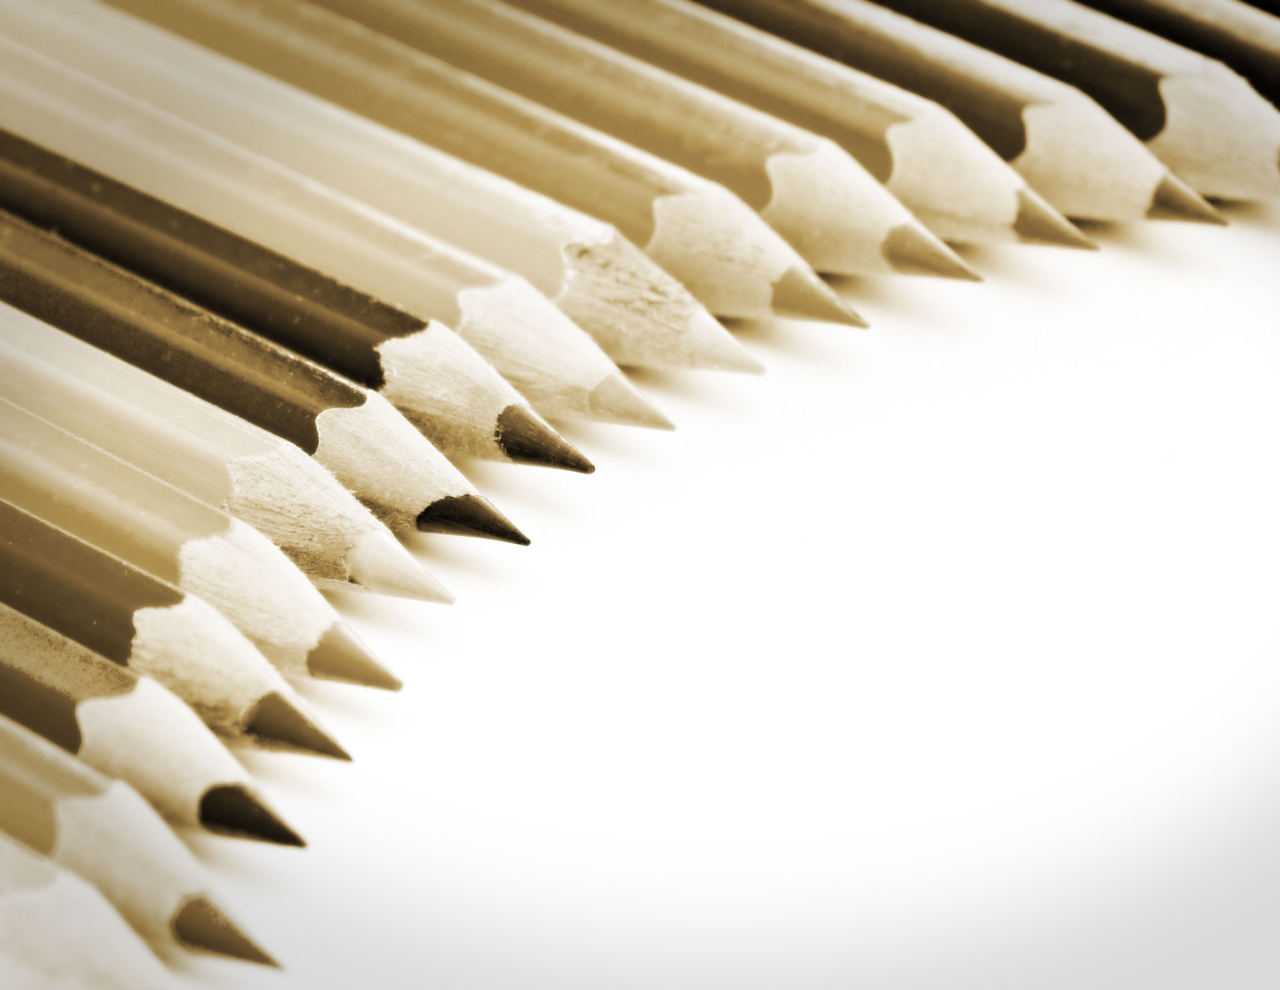
==== portfolio.html @ 7790382b "Fixed the content's positioning on the home page" ====
<!doctype html>
<html>
<head>
<meta charset="UTF-8">
	<title>Nick Appolon</title>
	<link href="css/general.css" rel="stylesheet">
	<meta name="handheldfriendly" content="true">
	<meta name="mobileoptimized" content="240">
	<meta name="viewport" content="width=device-width,initial-scale=1,target-densitydpi=devicedpi">
</head>

<body>
---- css/general.css ----
@-moz-viewport { width: device-width; scale: 1; }
@-ms-viewport { width: device-width; scale: 1; }
@-o-viewport { width: device-width; scale: 1; }
@-webkit-viewport { width: device-width; scale: 1; }
@viewport { width: device-width; scale: 1; }

* {
	-moz-box-sizing: border-box;
	-webkit-box-sizing: border-box;
	box-sizing: border-box;
}

@media only screen and (min-width: 25em) {
	
html {
	height: 100%;
	font-size: 100%;
	
	background-image:url(../images/background3.jpg);
	background-repeat: no-repeat;
	background-attachment:fixed;
	background-size: 1100px 700px;
	margin: auto;
 }	
	
.header {
	color: red;
	font-size: 24px;
	font-family: "HelveticaNeue-UltraLight" , 'Helvetica Neue UltraLight', 'Helvetica Neue';
	margin-left: 70px;
	margin-right: 50px;
	margin-top: 245px;
	margin-bottom: -15px;
 }
 
 .content {
	color: black;
	font-size: 12px;
	font-family: "HelveticaNeue-UltraLight" , 'Helvetica Neue UltraLight', 'Helvetica Neue';
	margin-left: 70px;
	margin-right: 50px;
	margin-bottom: -10px;
 }
 
 .twitter p {
	color: red;
	font-size: 12px;
	font-family: "HelveticaNeue-UltraLight" , 'Helvetica Neue UltraLight', 'Helvetica Neue';
	margin-left: 70px;
	float: left;
 }
 
 .facebook p {
	color: red;
	font-size: 12px;
	font-family: "HelveticaNeue-UltraLight" , 'Helvetica Neue UltraLight', 'Helvetica Neue';
	margin-left: 20px;
	float: left;
 }
 
 .instagram p {
	color: red;
	font-size: 12px;
	font-family: "HelveticaNeue-UltraLight" , 'Helvetica Neue UltraLight', 'Helvetica Neue';
	margin-left: 20px;
	float: left;
 } 
}

@media only screen and (min-width: 50em) {
	
html {
	height: 100%;
	font-size: 100%;
	
	background-image:url(../images/background3.jpg);
	background-repeat: no-repeat;
	background-attachment:fixed;
	background-size: 1300px 900px;
	margin: auto;
 }	
	
.header {
	color: red;
	font-size: 24px;
	font-family: "HelveticaNeue-UltraLight" , 'Helvetica Neue UltraLight', 'Helvetica Neue';
	margin-left: 540px;
	margin-right: 50px;
	margin-top: 245px;
	margin-bottom: -15px;

 }
 
 .content {
	color: black;
	font-size: 12px;
	font-family: "HelveticaNeue-UltraLight" , 'Helvetica Neue UltraLight', 'Helvetica Neue';
	margin-left: 540px;
	margin-right: 50px;
	margin-bottom: -10px;
 }
 
 .twitter p {
	color: red;
	font-size: 12px;
	font-family: "HelveticaNeue-UltraLight" , 'Helvetica Neue UltraLight', 'Helvetica Neue';
	margin-left: 540px;
	float: left;
 }
 
 .facebook p {
	color: red;
	font-size: 12px;
	font-family: "HelveticaNeue-UltraLight" , 'Helvetica Neue UltraLight', 'Helvetica Neue';
	margin-left: 20px;
	float: left;
 }
 
 .instagram p {
	color: red;
	font-size: 12px;
	font-family: "HelveticaNeue-UltraLight" , 'Helvetica Neue UltraLight', 'Helvetica Neue';
	margin-left: 20px;
	float: left;
 }
 
 .contentbackground {
	 background-color: rgba(255,255,255,0.5);
	 margin: auto;
 }
}
 
 @media only screen and (min-width: 80em) {
	 
html {
	height: 110%;
	font-size: 100%;
	
	background-image:url(../images/background3.jpg);
	background-repeat: no-repeat;
	background-attachment:fixed;
	background-size: 1450px 1000px;
	margin: auto;
 }	
	
.header {
	color: red;
	font-size: 24px;
	font-family: "HelveticaNeue-UltraLight" , 'Helvetica Neue UltraLight', 'Helvetica Neue';
	margin-left: 875px;
	margin-right: 150px;
	margin-top: 300px;
	margin-bottom: -15px;
 }
 
 .content {
	color: black;
	font-size: 12px;
	font-family: "HelveticaNeue-UltraLight" , 'Helvetica Neue UltraLight', 'Helvetica Neue';
	margin-left: 875px;
	margin-right: 150px;
 }
 
.twitter p {
	color: red;
	font-size: 12px;
	font-family: "HelveticaNeue-UltraLight" , 'Helvetica Neue UltraLight', 'Helvetica Neue';
	margin-left: 876px;
	float: left;
 }
 
 .facebook p {
	color: red;
	font-size: 12px;
	font-family: "HelveticaNeue-UltraLight" , 'Helvetica Neue UltraLight', 'Helvetica Neue';
	margin-left: 20px;
	float: left;
}
 
 .instagram p {
	color: red;
	font-size: 12px;
	font-family: "HelveticaNeue-UltraLight" , 'Helvetica Neue UltraLight', 'Helvetica Neue';
	margin-left: 20px;
	float: left;
 }
 }
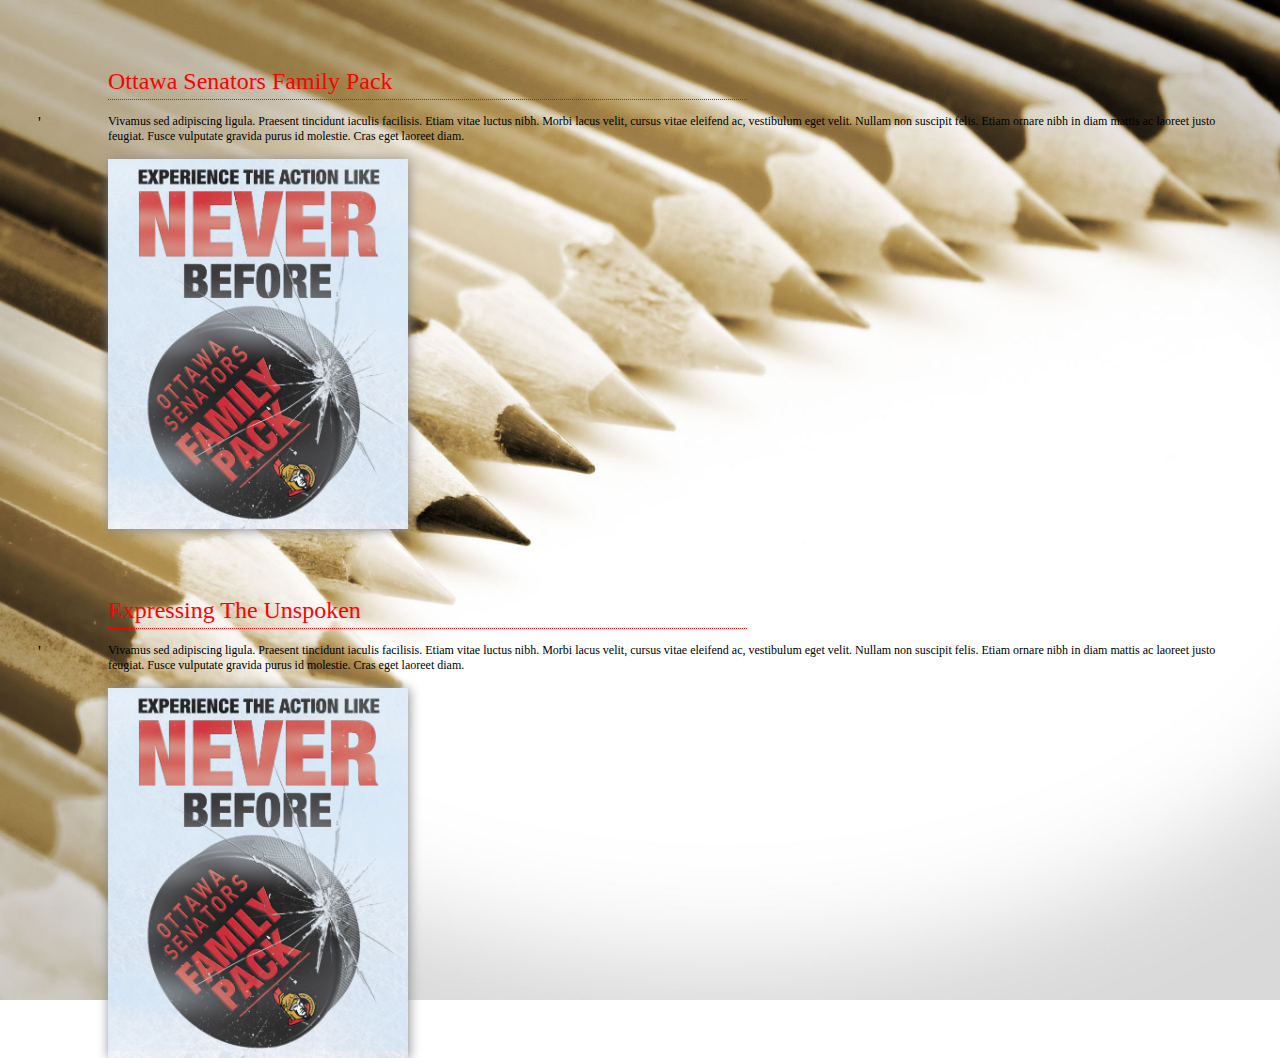
==== commit 5ecd37cc: "Added to the portfolio page. Finished the coding for the first piece" ====
--- a/portfolio.html
+++ b/portfolio.html
@@ -10,3 +10,31 @@
 </head>
 
 <body>
+
+<div class="portfolioheader">
+	<p> Ottawa Senators Family Pack </p>
+</div>
+
+<div class="titleborder"> 
+</div>'
+
+<div class="portfoliocontent">
+	<p> Vivamus sed adipiscing ligula. Praesent tincidunt iaculis facilisis. Etiam vitae luctus nibh. Morbi lacus velit, cursus vitae eleifend ac, vestibulum eget velit. Nullam non suscipit felis. Etiam ornare nibh in diam mattis ac laoreet justo feugiat. Fusce vulputate gravida purus id molestie. Cras eget laoreet diam. </p>
+</div>
+
+<div class="pic1">
+</div>
+
+<div class="portfolioheader2">
+	<p> Expressing The Unspoken </p>
+</div>
+
+<div class="titleborder2"> 
+</div>'
+
+<div class="portfoliocontent2">
+	<p> Vivamus sed adipiscing ligula. Praesent tincidunt iaculis facilisis. Etiam vitae luctus nibh. Morbi lacus velit, cursus vitae eleifend ac, vestibulum eget velit. Nullam non suscipit felis. Etiam ornare nibh in diam mattis ac laoreet justo feugiat. Fusce vulputate gravida purus id molestie. Cras eget laoreet diam. </p>
+</div>
+
+<div class="pic2">
+</div>
--- a/css/general.css
+++ b/css/general.css
@@ -13,8 +13,9 @@
 @media only screen and (min-width: 25em) {
 	
 html {
-	height: 100%;
+	height: 110%;
 	font-size: 100%;
+	padding-left: 30px;
 	
 	background-image:url(../images/background3.jpg);
 	background-repeat: no-repeat;
@@ -31,6 +32,7 @@
 	margin-right: 50px;
 	margin-top: 245px;
 	margin-bottom: -15px;
+	padding-top: 4px;
  }
  
  .content {
@@ -47,24 +49,121 @@
 	font-size: 12px;
 	font-family: "HelveticaNeue-UltraLight" , 'Helvetica Neue UltraLight', 'Helvetica Neue';
 	margin-left: 70px;
-	float: left;
+	margin-top: 28px;
  }
  
  .facebook p {
 	color: red;
 	font-size: 12px;
 	font-family: "HelveticaNeue-UltraLight" , 'Helvetica Neue UltraLight', 'Helvetica Neue';
-	margin-left: 20px;
-	float: left;
+	margin-left: 125px;
+	margin-top: -26px;
  }
  
  .instagram p {
 	color: red;
 	font-size: 12px;
 	font-family: "HelveticaNeue-UltraLight" , 'Helvetica Neue UltraLight', 'Helvetica Neue';
-	margin-left: 20px;
-	float: left;
+	margin-left: 195px;
+	margin-top: -26px;
+	
  } 
+ 
+ .contentbackground {
+	 background-color: rgba(255,255,255,0.7);
+	 margin: auto;
+	 padding-bottom: 7px;
+ }
+ 
+ .portfolioheader {
+	color: red;
+	font-size: 24px;
+	font-family: "HelveticaNeue-UltraLight" , 'Helvetica Neue UltraLight', 'Helvetica Neue';
+	margin-left: 70px;
+	margin-right: 50px;
+	margin-top: 40px;
+	margin-bottom: -20px;
+	padding-top: 4px;
+ }
+ 
+ .portfoliocontent {
+	color: black;
+	font-size: 12px;
+	font-family: "HelveticaNeue-UltraLight" , 'Helvetica Neue UltraLight', 'Helvetica Neue';
+	margin-left: 70px;
+	margin-right: 50px;
+	margin-bottom: -10px;
+	margin-top: -30px;
+ }
+ 
+ .titleborder {
+    width: 100%;
+    height: 15px;
+	color: #990000;
+	border-top:thin;
+	border-top-color: red;
+	border-top-style:dotted;
+	max-width: 639px;
+	margin-left: 70px;
+	margin-bottom: 0;
+}
+
+.pic1 {
+	background-image:url(../images/pic1.jpg);	
+	background-repeat: no-repeat;
+	background-position: center top;
+	background-size: contain;
+	height: 370px;
+	width: 300px;
+	box-shadow: 1px 1px 11px #888888;
+	margin-left: 70px;
+	margin-top: 25px;
+}
+
+.portfolioheader2 {
+	color: red;
+	font-size: 24px;
+	font-family: "HelveticaNeue-UltraLight" , 'Helvetica Neue UltraLight', 'Helvetica Neue';
+	margin-left: 70px;
+	margin-right: 50px;
+	margin-top: 40px;
+	margin-bottom: -20px;
+	padding-top: 4px;
+ }
+ 
+ .portfoliocontent2 {
+	color: black;
+	font-size: 12px;
+	font-family: "HelveticaNeue-UltraLight" , 'Helvetica Neue UltraLight', 'Helvetica Neue';
+	margin-left: 70px;
+	margin-right: 50px;
+	margin-bottom: -10px;
+	margin-top: -30px;
+ }
+ 
+ .titleborder2 {
+    width: 100%;
+    height: 15px;
+	color: #990000;
+	border-top:thin;
+	border-top-color: red;
+	border-top-style:dotted;
+	max-width: 639px;
+	margin-left: 70px;
+	margin-bottom: 0;
+}
+
+.pic2 {
+	background-image:url(../images/pic1.jpg);	
+	background-repeat: no-repeat;
+	background-position: center top;
+	background-size: contain;
+	height: 370px;
+	width: 300px;
+	box-shadow: 1px 1px 11px #888888;
+	margin-left: 70px;
+	margin-top: 25px;
+}
 }
 
 @media only screen and (min-width: 50em) {
@@ -122,11 +221,6 @@
 	font-family: "HelveticaNeue-UltraLight" , 'Helvetica Neue UltraLight', 'Helvetica Neue';
 	margin-left: 20px;
 	float: left;
- }
- 
- .contentbackground {
-	 background-color: rgba(255,255,255,0.5);
-	 margin: auto;
  }
 }
  
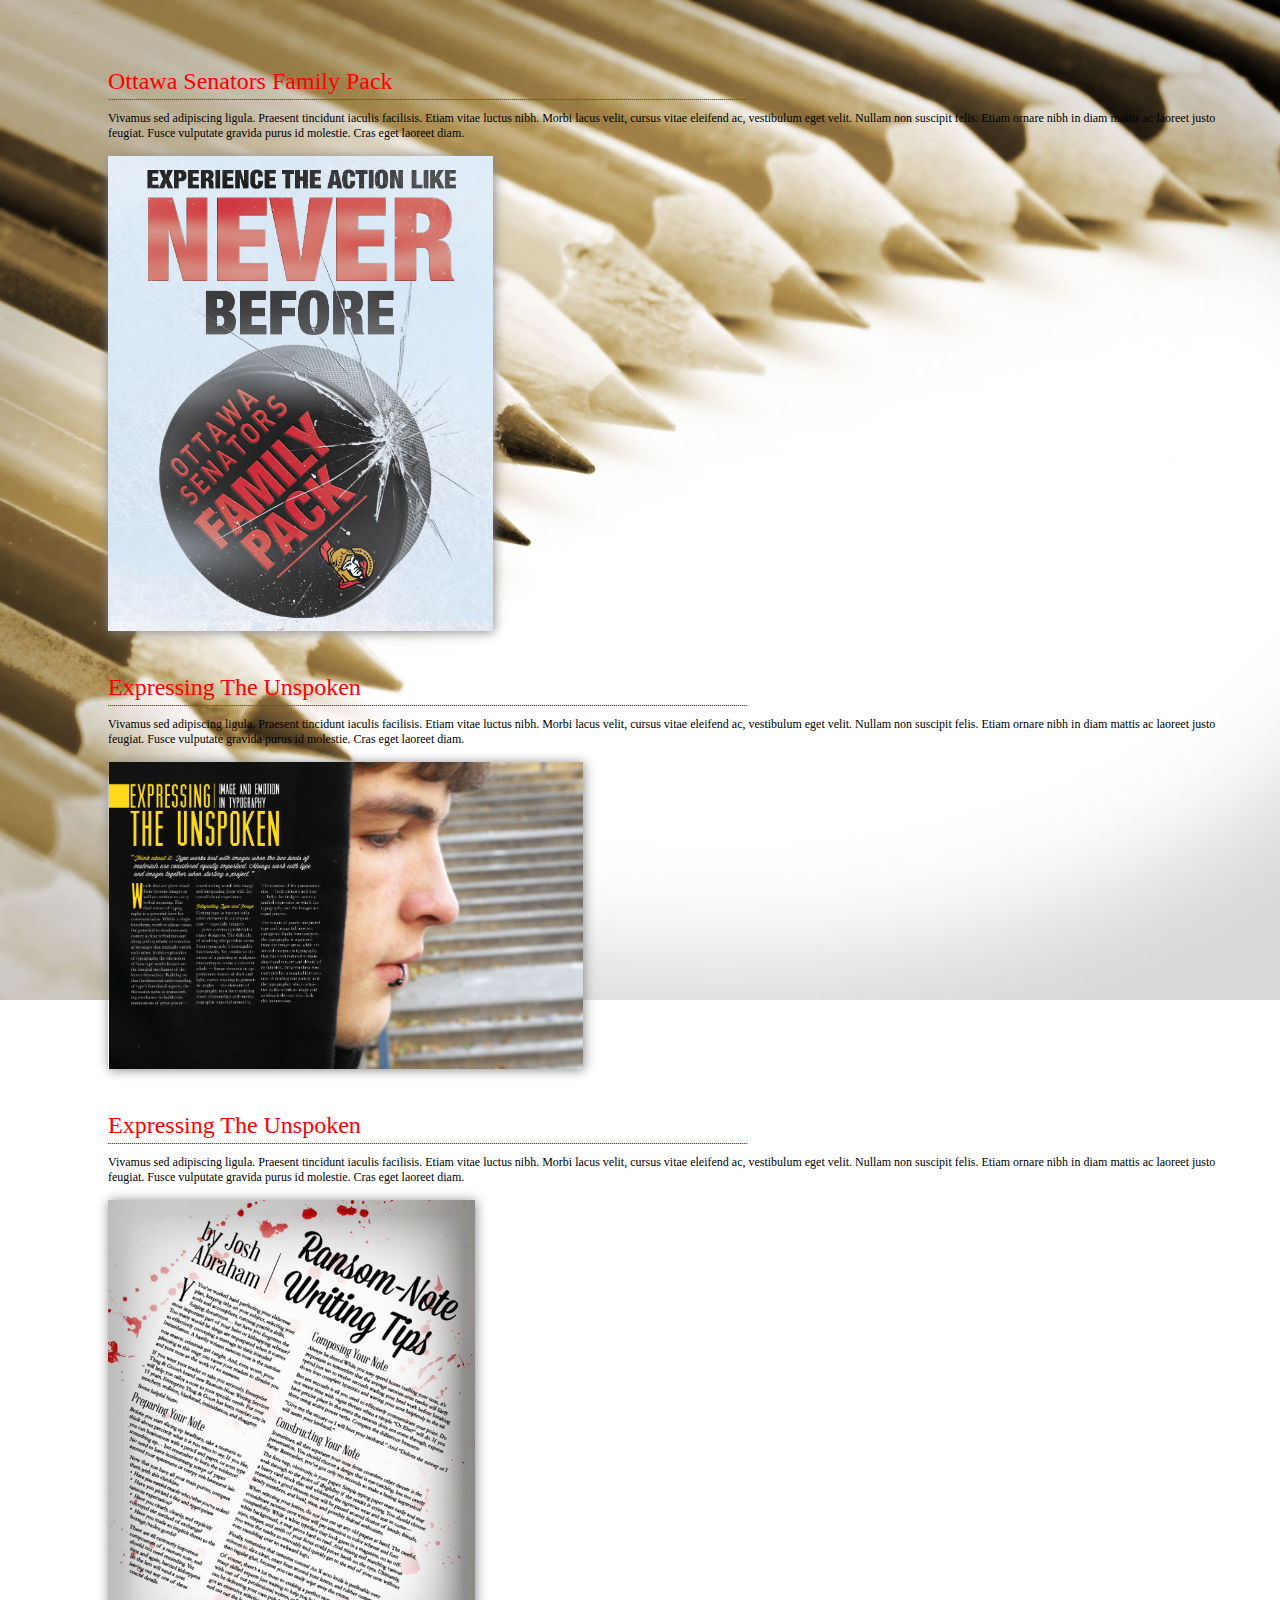
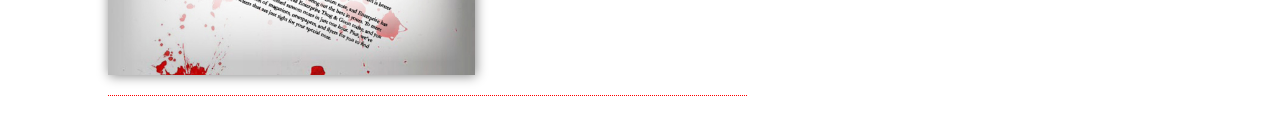
==== commit 0111a557: "Finished the portfolio page, except for the specific descriptions and the white background shape" ====
--- a/portfolio.html
+++ b/portfolio.html
@@ -16,7 +16,7 @@
 </div>
 
 <div class="titleborder"> 
-</div>'
+</div>
 
 <div class="portfoliocontent">
 	<p> Vivamus sed adipiscing ligula. Praesent tincidunt iaculis facilisis. Etiam vitae luctus nibh. Morbi lacus velit, cursus vitae eleifend ac, vestibulum eget velit. Nullam non suscipit felis. Etiam ornare nibh in diam mattis ac laoreet justo feugiat. Fusce vulputate gravida purus id molestie. Cras eget laoreet diam. </p>
@@ -30,7 +30,7 @@
 </div>
 
 <div class="titleborder2"> 
-</div>'
+</div>
 
 <div class="portfoliocontent2">
 	<p> Vivamus sed adipiscing ligula. Praesent tincidunt iaculis facilisis. Etiam vitae luctus nibh. Morbi lacus velit, cursus vitae eleifend ac, vestibulum eget velit. Nullam non suscipit felis. Etiam ornare nibh in diam mattis ac laoreet justo feugiat. Fusce vulputate gravida purus id molestie. Cras eget laoreet diam. </p>
@@ -38,3 +38,20 @@
 
 <div class="pic2">
 </div>
+
+<div class="portfolioheader3">
+	<p> Expressing The Unspoken </p>
+</div>
+
+<div class="titleborder3"> 
+</div>
+
+<div class="portfoliocontent3">
+	<p> Vivamus sed adipiscing ligula. Praesent tincidunt iaculis facilisis. Etiam vitae luctus nibh. Morbi lacus velit, cursus vitae eleifend ac, vestibulum eget velit. Nullam non suscipit felis. Etiam ornare nibh in diam mattis ac laoreet justo feugiat. Fusce vulputate gravida purus id molestie. Cras eget laoreet diam. </p>
+</div>
+
+<div class="pic3">
+</div>
+
+<div class="bottomborder">
+</div>--- a/css/general.css
+++ b/css/general.css
@@ -105,11 +105,11 @@
 	border-top-style:dotted;
 	max-width: 639px;
 	margin-left: 70px;
-	margin-bottom: 0;
+	margin-bottom: 27px;
 }
 
 .pic1 {
-	background-image:url(../images/pic1.jpg);	
+	background-image:url(../images/pic1.jpg);
 	background-repeat: no-repeat;
 	background-position: center top;
 	background-size: contain;
@@ -126,7 +126,7 @@
 	font-family: "HelveticaNeue-UltraLight" , 'Helvetica Neue UltraLight', 'Helvetica Neue';
 	margin-left: 70px;
 	margin-right: 50px;
-	margin-top: 40px;
+	margin-top: 15px;
 	margin-bottom: -20px;
 	padding-top: 4px;
  }
@@ -150,19 +150,77 @@
 	border-top-style:dotted;
 	max-width: 639px;
 	margin-left: 70px;
-	margin-bottom: 0;
+	margin-bottom: 27px;
 }
 
 .pic2 {
-	background-image:url(../images/pic1.jpg);	
+	background-image:url(../images/pic2.jpg);	
+	background-repeat: no-repeat;
+	background-position: center top;
+	background-size: contain;
+	height: 239px;
+	width: 370px;
+	box-shadow: 1px 1px 11px #888888;
+	margin-left: 70px;
+	margin-top: 25px;
+}
+
+.portfolioheader3 {
+	color: red;
+	font-size: 24px;
+	font-family: "HelveticaNeue-UltraLight" , 'Helvetica Neue UltraLight', 'Helvetica Neue';
+	margin-left: 70px;
+	margin-right: 50px;
+	margin-top: 15px;
+	margin-bottom: -20px;
+	padding-top: 4px;
+ }
+ 
+ .portfoliocontent3 {
+	color: black;
+	font-size: 12px;
+	font-family: "HelveticaNeue-UltraLight" , 'Helvetica Neue UltraLight', 'Helvetica Neue';
+	margin-left: 70px;
+	margin-right: 50px;
+	margin-bottom: -10px;
+	margin-top: -30px;
+ }
+ 
+ .titleborder3 {
+    width: 100%;
+    height: 15px;
+	color: #990000;
+	border-top:thin;
+	border-top-color: red;
+	border-top-style:dotted;
+	max-width: 639px;
+	margin-left: 70px;
+	margin-bottom: 27px;
+}
+
+.pic3 {
+	background-image:url(../images/pic3.jpg);
 	background-repeat: no-repeat;
 	background-position: center top;
 	background-size: contain;
 	height: 370px;
-	width: 300px;
-	box-shadow: 1px 1px 11px #888888;
-	margin-left: 70px;
-	margin-top: 25px;
+	width: 286px;
+	box-shadow: 1px 1px 11px #888888;
+	margin-left: 70px;
+	margin-top: 25px;
+}
+
+.bottomborder {
+    width: 100%;
+    height: 15px;
+	color: #990000;
+	border-top:thin;
+	border-top-color: red;
+	border-top-style:dotted;
+	max-width: 639px;
+	margin-left: 70px;
+	padding-bottom: 30px;
+	margin-top: 20px;
 }
 }
 
@@ -183,7 +241,7 @@
 	color: red;
 	font-size: 24px;
 	font-family: "HelveticaNeue-UltraLight" , 'Helvetica Neue UltraLight', 'Helvetica Neue';
-	margin-left: 540px;
+	margin-left: 30px;
 	margin-right: 50px;
 	margin-top: 245px;
 	margin-bottom: -15px;
@@ -194,7 +252,7 @@
 	color: black;
 	font-size: 12px;
 	font-family: "HelveticaNeue-UltraLight" , 'Helvetica Neue UltraLight', 'Helvetica Neue';
-	margin-left: 540px;
+	margin-left: 30px;
 	margin-right: 50px;
 	margin-bottom: -10px;
  }
@@ -203,24 +261,64 @@
 	color: red;
 	font-size: 12px;
 	font-family: "HelveticaNeue-UltraLight" , 'Helvetica Neue UltraLight', 'Helvetica Neue';
-	margin-left: 540px;
-	float: left;
+	margin-left: 30px;
  }
  
  .facebook p {
 	color: red;
 	font-size: 12px;
 	font-family: "HelveticaNeue-UltraLight" , 'Helvetica Neue UltraLight', 'Helvetica Neue';
-	margin-left: 20px;
-	float: left;
+	margin-left: 88px;
  }
  
  .instagram p {
 	color: red;
 	font-size: 12px;
 	font-family: "HelveticaNeue-UltraLight" , 'Helvetica Neue UltraLight', 'Helvetica Neue';
-	margin-left: 20px;
-	float: left;
+	margin-left: 162px;
+ }
+ 
+ .pic1 {
+	background-image:url(../images/pic1.jpg);	
+	background-repeat: no-repeat;
+	background-position: center top;
+	background-size: contain;
+	height: 475px;
+	width: 385px;
+	box-shadow: 1px 1px 11px #888888;
+	margin-left: 70px;
+	margin-top: 25px;
+}
+
+.pic2 {
+	background-image:url(../images/pic2.jpg);
+	background-repeat: no-repeat;
+	background-position: center top;
+	background-size: contain;
+	height: 307px;
+	width: 475px;
+	box-shadow: 1px 1px 11px #888888;
+	margin-left: 70px;
+	margin-top: 25px;
+}
+
+.pic3 {
+	background-image:url(../images/pic3.jpg);	
+	background-repeat: no-repeat;
+	background-position: center top;
+	background-size: contain;
+	height: 475px;
+	width: 367px;
+	box-shadow: 1px 1px 11px #888888;
+	margin-left: 70px;
+	margin-top: 25px;
+} 
+
+.contentbackground {
+	 background-color: rgba(255,255,255,0.7);
+	 margin: auto;
+	 padding-bottom: 7px;
+	 margin-left: 415px;
  }
 }
  
@@ -241,8 +339,8 @@
 	color: red;
 	font-size: 24px;
 	font-family: "HelveticaNeue-UltraLight" , 'Helvetica Neue UltraLight', 'Helvetica Neue';
-	margin-left: 875px;
-	margin-right: 150px;
+	margin-left: 30px;
+	margin-right: 32px;
 	margin-top: 300px;
 	margin-bottom: -15px;
  }
@@ -251,31 +349,33 @@
 	color: black;
 	font-size: 12px;
 	font-family: "HelveticaNeue-UltraLight" , 'Helvetica Neue UltraLight', 'Helvetica Neue';
-	margin-left: 875px;
-	margin-right: 150px;
+	margin-left: 30px;
+	margin-right: 32px;
  }
  
 .twitter p {
 	color: red;
 	font-size: 12px;
 	font-family: "HelveticaNeue-UltraLight" , 'Helvetica Neue UltraLight', 'Helvetica Neue';
-	margin-left: 876px;
-	float: left;
  }
  
  .facebook p {
 	color: red;
 	font-size: 12px;
 	font-family: "HelveticaNeue-UltraLight" , 'Helvetica Neue UltraLight', 'Helvetica Neue';
-	margin-left: 20px;
-	float: left;
 }
  
  .instagram p {
 	color: red;
 	font-size: 12px;
 	font-family: "HelveticaNeue-UltraLight" , 'Helvetica Neue UltraLight', 'Helvetica Neue';
-	margin-left: 20px;
-	float: left;
- }
- }
+}
+ 
+ .contentbackground {
+	 background-color: rgba(255,255,255,0.7);
+	 margin: auto;
+	 padding-bottom: 7px;
+	 margin-left: 680px;
+	 margin-right: 100px;
+ }
+ }
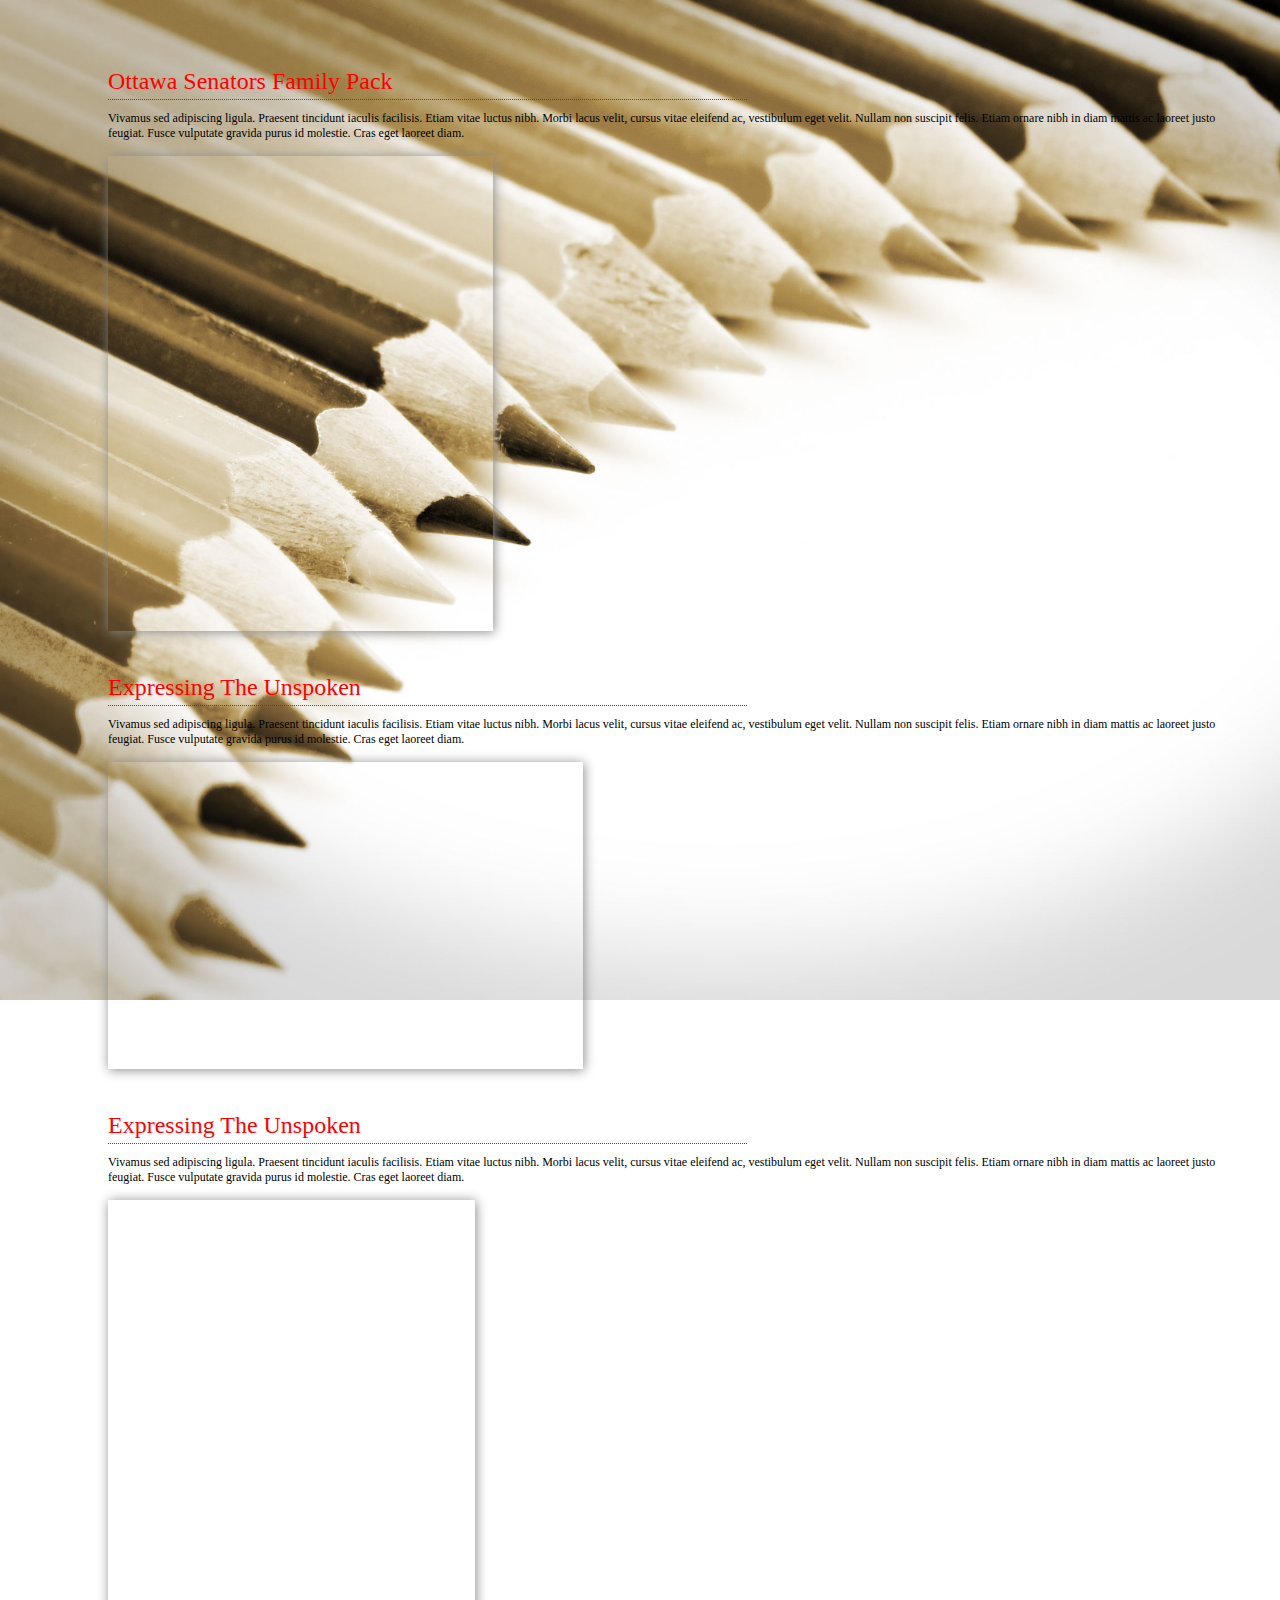
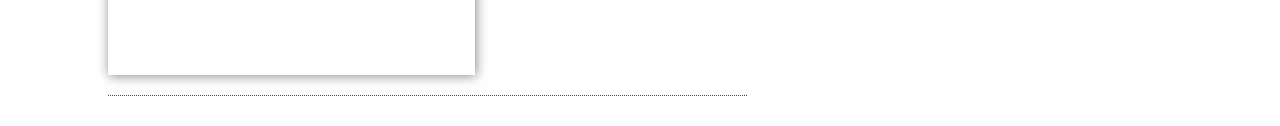
==== commit 77f96fa1: "Portfolio" ====
--- a/portfolio.html
+++ b/portfolio.html
@@ -54,4 +54,7 @@
 </div>
 
 <div class="bottomborder">
-</div>+</div>
+
+</body>
+</html>